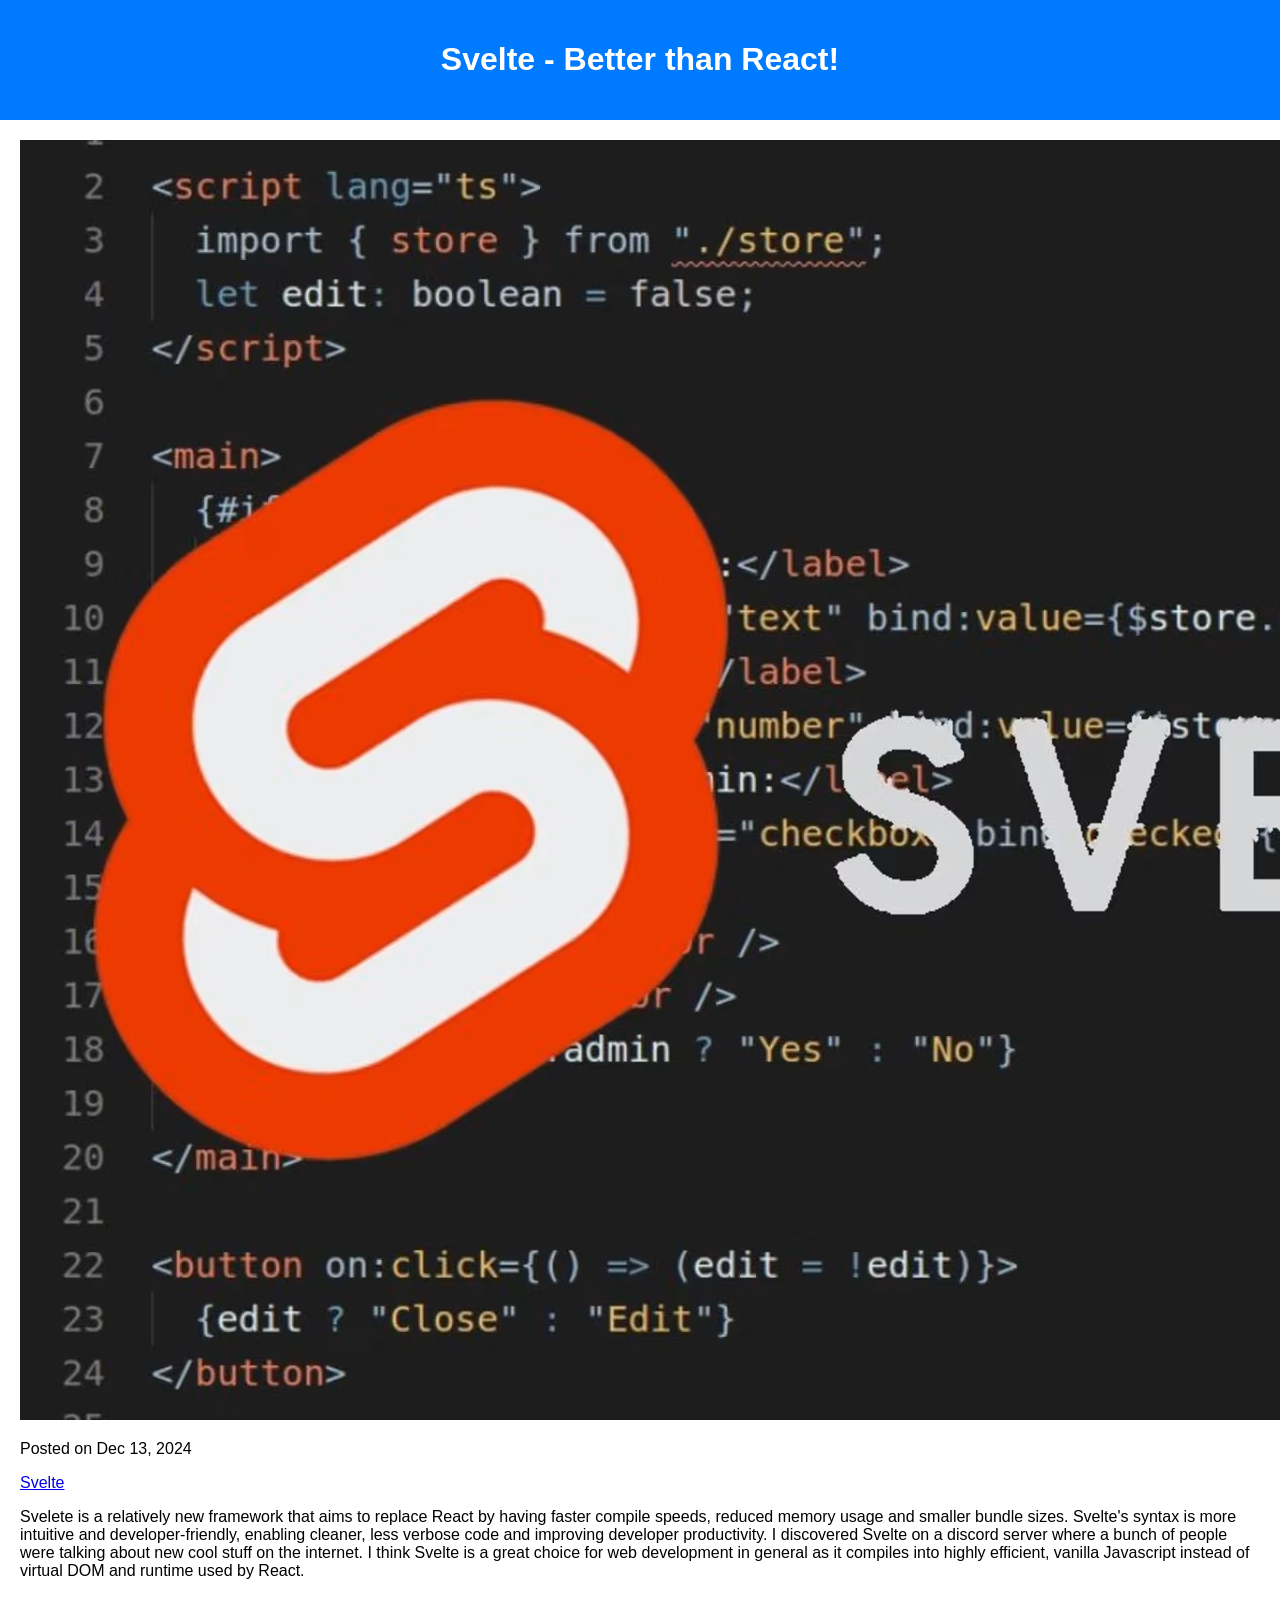
==== blog-3.html @ d48352dd "blog 3" ====
<!DOCTYPE html>
<html lang="en">
<head>
    <meta charset="UTF-8">
    <meta name="viewport" content="width=device-width, initial-scale=1.0">
    <title>MJML - Blog 3</title>
    <link rel="stylesheet" href="./css/styles.css">
</head>
<body>
    <header>
        <h1>Svelte - Better than React!</h1>
    </header>
    <main>
        <img src=".//images/Svelte.avif" alt="MJML Logo">
        <p> Posted on Dec 13, 2024</p>
        <p>

            <a href="https://svelte.dev/" target="_blank">Svelte</a>
            
        </p>
        <p>
            Svelete is a relatively new framework that aims to replace React by having faster compile speeds, reduced memory usage and smaller bundle sizes. Svelte's syntax is more intuitive and developer-friendly, enabling cleaner, less verbose code and improving developer productivity. I discovered Svelte on a discord server where a bunch of people were talking about new cool stuff on the internet. I think Svelte is a great choice for web development in general as it compiles into highly efficient, vanilla Javascript instead of virtual DOM and runtime used by React. 
        </p>
    </main>
</body>
</html>
---- css/styles.css ----
body {
    font-family: 'Arial', sans-serif;
    margin: 0;
    padding: 0;
    box-sizing: border-box;
}

header {
    background-color: #007BFF;
    color: white;
    padding: 20px;
    text-align: center;
}

main {
    padding: 20px;
}

.blog-links {
    list-style: none;
    padding: 0;
}

.blog-links li {
    margin-bottom: 10px;
}

.blog-links a {
    text-decoration: none;
    color: #007BFF;
}

.blog-links a:hover {
    text-decoration: underline;
}

.blog-image {
    max-width: 30rem;
}
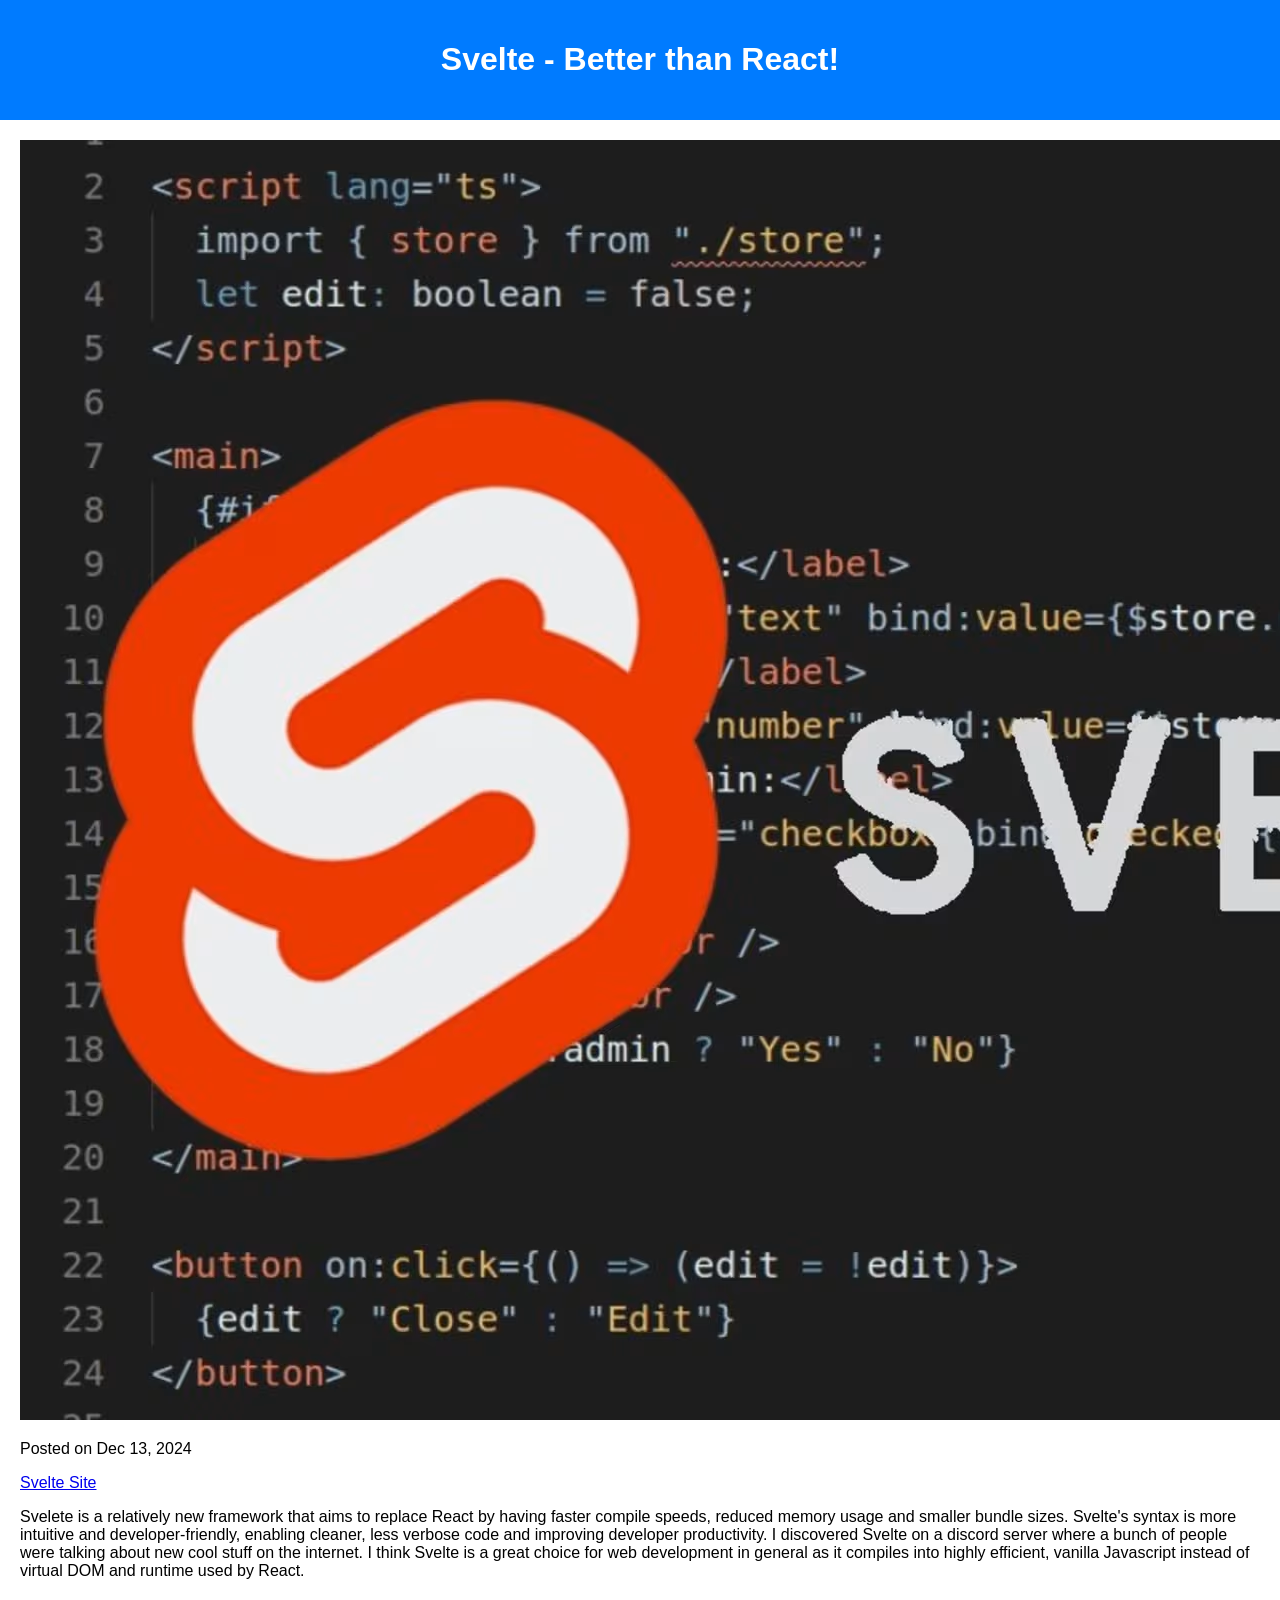
==== commit 0f726642: "Update blog-3.html" ====
--- a/blog-3.html
+++ b/blog-3.html
@@ -11,11 +11,11 @@
         <h1>Svelte - Better than React!</h1>
     </header>
     <main>
-        <img src=".//images/Svelte.avif" alt="MJML Logo">
+        <img src=".//images/Svelte.avif" alt="Svelte Logo">
         <p> Posted on Dec 13, 2024</p>
         <p>
 
-            <a href="https://svelte.dev/" target="_blank">Svelte</a>
+            <a href="https://svelte.dev/" target="_blank">Svelte Site</a>
             
         </p>
         <p>
